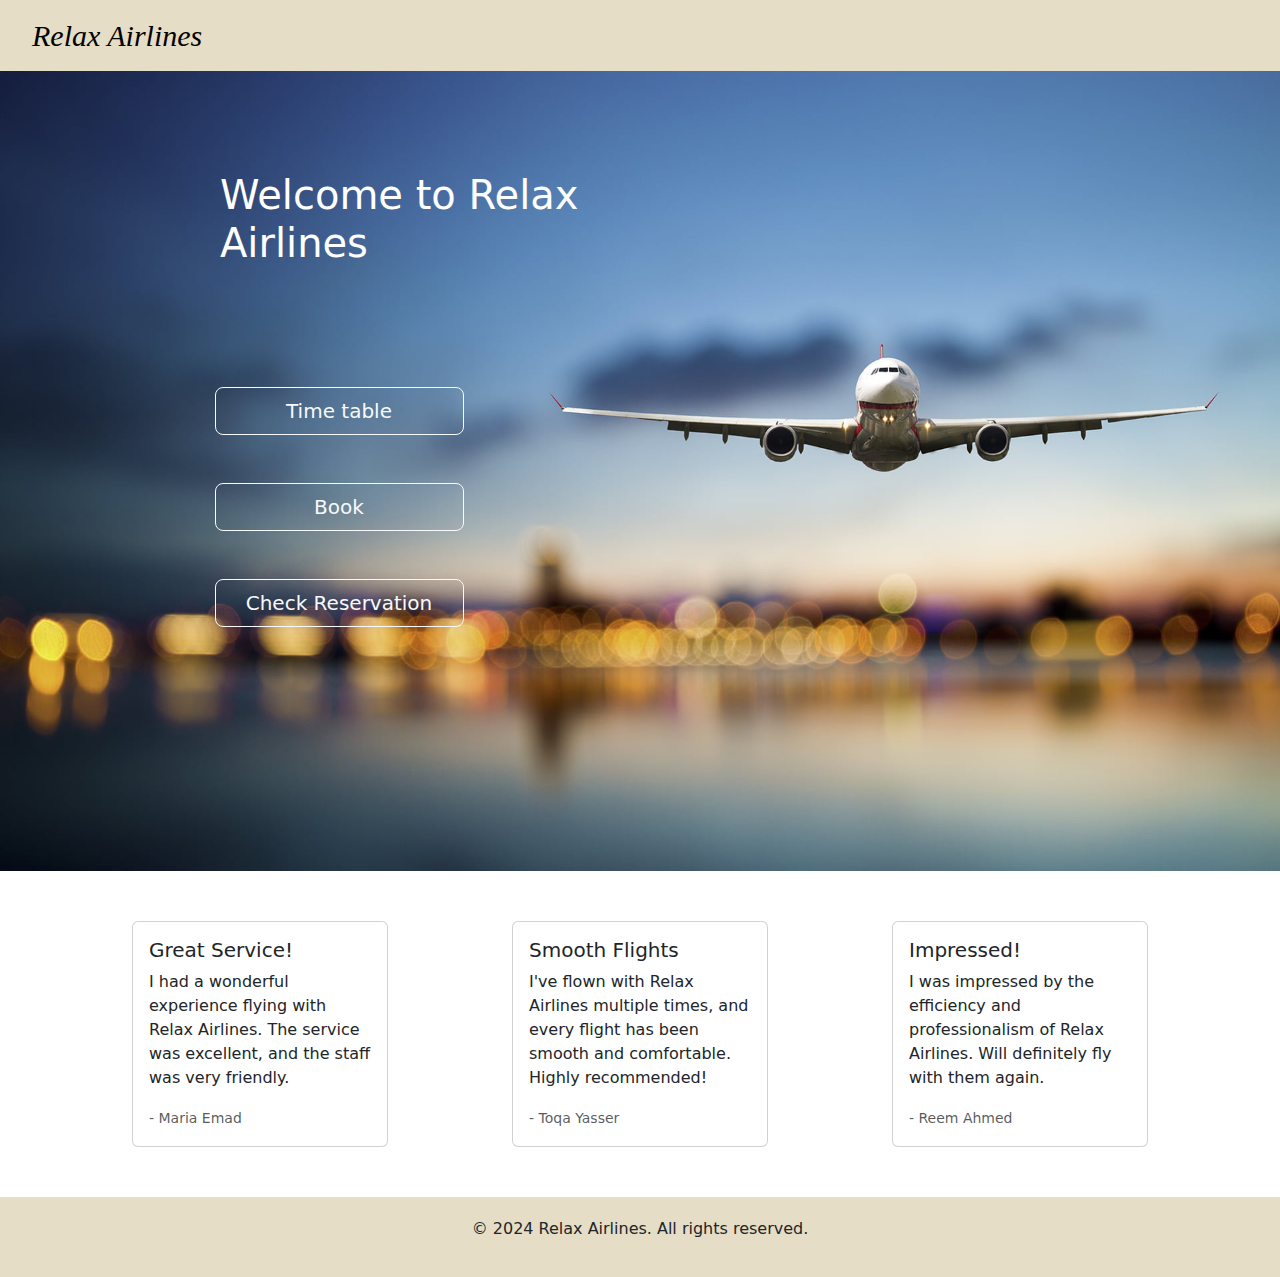
==== website/templates/index.html @ afe46a51 "finish" ====
<!DOCTYPE html>
<html lang="en">
<head>
    <meta charset="utf-8">
    <meta content="width=device-width, initial-scale=1.0">
    <title>Airline Company - Database Project</title>
    <link rel="stylesheet" href="../static/style.css">
    <link href="https://cdn.jsdelivr.net/npm/bootstrap@5.3.3/dist/css/bootstrap.min.css" rel="stylesheet" integrity="sha384-QWTKZyjpPEjISv5WaRU9OFeRpok6YctnYmDr5pNlyT2bRjXh0JMhjY6hW+ALEwIH" crossorigin="anonymous">
    <script src="https://cdn.jsdelivr.net/npm/bootstrap@5.3.3/dist/js/bootstrap.bundle.min.js" integrity="sha384-YvpcrYf0tY3lHB60NNkmXc5s9fDVZLESaAA55NDzOxhy9GkcIdslK1eN7N6jIeHz" crossorigin="anonymous"></script>
    <link rel="stylesheet" href="https://cdnjs.cloudflare.com/ajax/libs/font-awesome/6.5.2/css/all.min.css" integrity="sha512-SnH5WK+bZxgPHs44uWIX+LLJAJ9/2PkPKZ5QiAj6Ta86w+fsb2TkcmfRyVX3pBnMFcV7oQPJkl9QevSCWr3W6A==" crossorigin="anonymous" referrerpolicy="no-referrer" />

    <style>
        /* CSS for background image */
        #welcome {
            background-image: url('../static/wallpaperflare.com_wallpaper\(12\).jpg');
            background-size: cover;
            background-position: center;
            color: white; /* Text color to ensure readability */
            padding: 50px; /* Add padding for content */
            height: 800px;
        } 
    </style>
</head>
<body>
    <div id="nav-bar">
        <nav class="navbar">
            <div class="container-fluid">
                <span class="navbar-brand icon">
                    <i class="fa-solid fa-plane-departure "></i>
                    <strong class="sedan-regular-italic">Relax Airlines</strong>  
                </span>
            </div>
        </nav>
    </div>
    <div id="welcome" class="container-fluid">
        <div class="row">
            <div class="col-md-6">
                <div>
                    <h1>Welcome to Relax Airlines</h1>
                    <div class="buttons">
                        <div class="d-grid gap-2 col-6 mx-auto">
                            <a href="time_table" class="btn btn-outline-light btn-lg">Time table</a>
                            <a href="book" class="btn btn-outline-light btn-lg">Book</a>
                            <a href="check_booking" class="btn btn-outline-light btn-lg">Check Reservation</a>
                        </div>
                    </div>
                </div>
            </div>
        </div>
    </div>

     <!-- Opinion Cards -->
     <div class="container">
        <div class="row">
            <div class="col-md-4">
                <div class="card opinion-card">
                    <div class="card-body">
                        <h5 class="card-title">Great Service!</h5>
                        <p class="card-text">I had a wonderful experience flying with Relax Airlines. The service was excellent, and the staff was very friendly.</p>
                        <p class="card-text"><small class="text-muted">- Maria Emad</small></p>
                    </div>
                </div>
            </div>
            <div class="col-md-4">
                <div class="card opinion-card">
                    <div class="card-body">
                        <h5 class="card-title">Smooth Flights</h5>
                        <p class="card-text">I've flown with Relax Airlines multiple times, and every flight has been smooth and comfortable. Highly recommended!</p>
                        <p class="card-text"><small class="text-muted">- Toqa Yasser</small></p>
                    </div>
                </div>
            </div>
            <div class="col-md-4">
                <div class="card opinion-card">
                    <div class="card-body">
                        <h5 class="card-title">Impressed!</h5>
                        <p class="card-text">I was impressed by the efficiency and professionalism of Relax Airlines. Will definitely fly with them again.</p>
                        <p class="card-text"><small class="text-muted">- Reem Ahmed</small></p>
                    </div>
                </div>
            </div>
        </div>
    </div>

    <footer>
        <div class="container">
            <p>&copy; 2024 Relax Airlines. All rights reserved.</p>
        </div>
    </footer>
</body>
</html>
---- website/static/style.css ----
html, body {
    height: 100%;
    margin: 0;
    padding: 0;
}
body{
    font-family: sans-serif;
}
#nav-bar{
    position: sticky;
    top: 0;
    z-index: 10;
    background-color:#E5DDC5;
    background-size: cover;
    padding: 0px;
}
.icon{
    margin-left: 20px;
    font-size: 30px;
}
.sedan-regular-italic {
    font-family: "Sedan", serif;
    font-weight: 400;
    font-style: italic;
    font-size: 30px;
}

h1{
    margin-left: 170px;
    padding: 50px 0px;
}
.buttons{
    text-align: left;
    margin-top: 50px;
}
.btn{
    margin: 20px;
}
footer {
    
    background-color:#E5DDC5;
    bottom: 0;
    width: 100%;
    padding: 20px 0;
    text-align: center;
}
.opinion-card {
    margin: 50px;
    
}
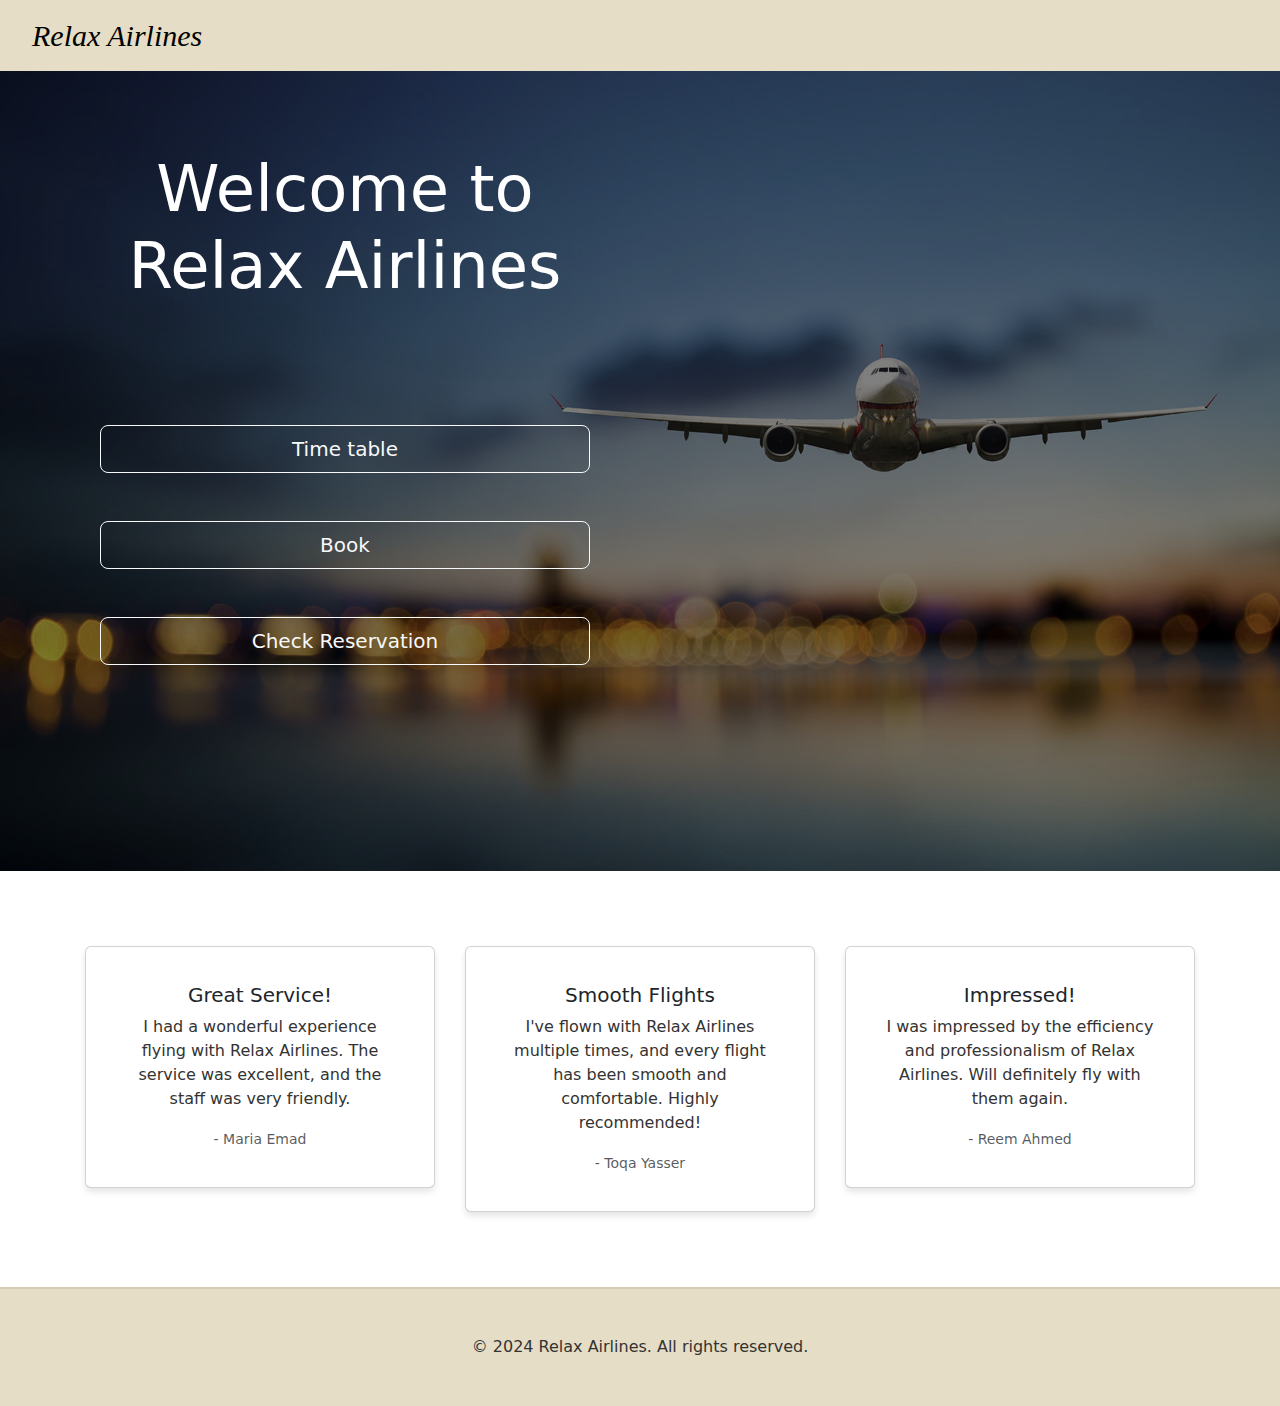
==== commit a5f1386c: "Enhanced styling and responsiveness for flight booking project" ====
--- a/website/templates/index.html
+++ b/website/templates/index.html
@@ -4,19 +4,20 @@
     <meta charset="utf-8">
     <meta content="width=device-width, initial-scale=1.0">
     <title>Airline Company - Database Project</title>
+    
     <link rel="stylesheet" href="../static/style.css">
     <link href="https://cdn.jsdelivr.net/npm/bootstrap@5.3.3/dist/css/bootstrap.min.css" rel="stylesheet" integrity="sha384-QWTKZyjpPEjISv5WaRU9OFeRpok6YctnYmDr5pNlyT2bRjXh0JMhjY6hW+ALEwIH" crossorigin="anonymous">
     <script src="https://cdn.jsdelivr.net/npm/bootstrap@5.3.3/dist/js/bootstrap.bundle.min.js" integrity="sha384-YvpcrYf0tY3lHB60NNkmXc5s9fDVZLESaAA55NDzOxhy9GkcIdslK1eN7N6jIeHz" crossorigin="anonymous"></script>
     <link rel="stylesheet" href="https://cdnjs.cloudflare.com/ajax/libs/font-awesome/6.5.2/css/all.min.css" integrity="sha512-SnH5WK+bZxgPHs44uWIX+LLJAJ9/2PkPKZ5QiAj6Ta86w+fsb2TkcmfRyVX3pBnMFcV7oQPJkl9QevSCWr3W6A==" crossorigin="anonymous" referrerpolicy="no-referrer" />
-
+    <link rel="stylesheet" href="../static/grid.css">
     <style>
         /* CSS for background image */
         #welcome {
             background-image: url('../static/wallpaperflare.com_wallpaper\(12\).jpg');
             background-size: cover;
             background-position: center;
-            color: white; /* Text color to ensure readability */
-            padding: 50px; /* Add padding for content */
+            color: white;
+            padding: 50px;
             height: 800px;
         } 
     </style>
@@ -26,34 +27,33 @@
         <nav class="navbar">
             <div class="container-fluid">
                 <span class="navbar-brand icon">
-                    <i class="fa-solid fa-plane-departure "></i>
+                    <i class="fa-solid fa-plane-departure"></i>
                     <strong class="sedan-regular-italic">Relax Airlines</strong>  
                 </span>
             </div>
         </nav>
     </div>
+
     <div id="welcome" class="container-fluid">
-        <div class="row">
-            <div class="col-md-6">
+        <div>
+            <div class="my-col-l-6 my-col-12 my-col-s-9">
                 <div>
-                    <h1>Welcome to Relax Airlines</h1>
-                    <div class="buttons">
-                        <div class="d-grid gap-2 col-6 mx-auto">
-                            <a href="time_table" class="btn btn-outline-light btn-lg">Time table</a>
-                            <a href="book" class="btn btn-outline-light btn-lg">Book</a>
-                            <a href="check_booking" class="btn btn-outline-light btn-lg">Check Reservation</a>
-                        </div>
+                    <h1 class="my-col-12 my-col-l-12 my-col-s-12 text-center">Welcome to Relax Airlines</h1>
+                    <div class="buttons d-grid gap-2 my-col-12 mx-auto">
+                        <a  class="btn btn-outline-light btn-lg">Time table</a>
+                        <a  class="btn btn-outline-light btn-lg">Book</a>
+                        <a  class="btn btn-outline-light btn-lg">Check Reservation</a>
                     </div>
                 </div>
             </div>
         </div>
     </div>
 
-     <!-- Opinion Cards -->
-     <div class="container">
+    <!-- Opinion Cards -->
+    <div class="container">
         <div class="row">
-            <div class="col-md-4">
-                <div class="card opinion-card">
+            <div class="my-col-l-4 my-col-s-6">
+                <div class = "card opinion-card">
                     <div class="card-body">
                         <h5 class="card-title">Great Service!</h5>
                         <p class="card-text">I had a wonderful experience flying with Relax Airlines. The service was excellent, and the staff was very friendly.</p>
@@ -61,7 +61,7 @@
                     </div>
                 </div>
             </div>
-            <div class="col-md-4">
+            <div class = "my-col-l-4 my-col-s-6">
                 <div class="card opinion-card">
                     <div class="card-body">
                         <h5 class="card-title">Smooth Flights</h5>
@@ -70,7 +70,7 @@
                     </div>
                 </div>
             </div>
-            <div class="col-md-4">
+            <div class="my-col-l-4 my-col-s-12">
                 <div class="card opinion-card">
                     <div class="card-body">
                         <h5 class="card-title">Impressed!</h5>
@@ -81,7 +81,7 @@
             </div>
         </div>
     </div>
-
+    
     <footer>
         <div class="container">
             <p>&copy; 2024 Relax Airlines. All rights reserved.</p>
--- a/website/static/style.css
+++ b/website/static/style.css
@@ -1,10 +1,23 @@
+:root {
+    --primary-color: #E5DDC5; /* Blue for primary elements */
+    --text-color: #333; /* Dark color for text */
+    --card-bg-color: #fff; /* White background for cards */
+}
+
 html, body {
     height: 100%;
     margin: 0;
     padding: 0;
 }
 body{
-    font-family: sans-serif;
+    font-family: 'Poppins', sans-serif;
+    line-height: 1.6;
+    background-color: var(--background-color);
+    color: var(--text-color);
+}
+p {
+    font-weight: 300;
+    color: var(--text-color);
 }
 #nav-bar{
     position: sticky;
@@ -13,6 +26,50 @@
     background-color:#E5DDC5;
     background-size: cover;
     padding: 0px;
+}
+.navbar {
+    background-color: var(--primary-color);
+    padding: 20px;
+    color: var(--text-color); /* Switch to text color for better contrast */
+}
+
+.navbar-brand {
+    color: var(--text-color);
+}
+
+.navbar-brand:hover {
+    color: rgba(0, 0, 0, 0.7); /* Subtle hover effect */
+}
+
+#welcome {
+    position: relative;
+    background-size: cover;
+    background-position: center;
+    color: white;
+}
+
+#welcome::before {
+    content: '';
+    position: absolute;
+    top: 0;
+    left: 0;
+    right: 0;
+    bottom: 0;
+    background: rgba(0, 0, 0, 0.5); /* Dark overlay */
+    z-index: 1;
+}
+
+#welcome h1, #welcome .buttons {
+    position: relative;
+    z-index: 2;
+}
+
+#welcome h1 {
+    font-size: 4rem;
+    margin-bottom: 20px;
+}
+.container {
+    padding: 40px 20px;
 }
 .icon{
     margin-left: 20px;
@@ -25,10 +82,6 @@
     font-size: 30px;
 }
 
-h1{
-    margin-left: 170px;
-    padding: 50px 0px;
-}
 .buttons{
     text-align: left;
     margin-top: 50px;
@@ -37,14 +90,31 @@
     margin: 20px;
 }
 footer {
-    
-    background-color:#E5DDC5;
-    bottom: 0;
-    width: 100%;
-    padding: 20px 0;
+    background-color: var(--primary-color);
+    color: #fff;
+    padding: 0.5% 0;
     text-align: center;
+    border-top: 2px solid rgba(51, 51, 51, 0.1);
+}
+
+footer p {
+    margin: 0;
 }
 .opinion-card {
-    margin: 50px;
-    
+    text-align: center;
+    box-shadow: 0 6px 12px rgba(0, 0, 0, 0.1);
+    border-radius: 10px;
+    margin: 20px 0;
+   
 }
+.opinion-card:hover {
+    transform: scale(1.05); /* Slight scaling on hover */
+    transition: transform 0.3s ease;
+}
+
+.card {
+    padding: 20px;
+    background-color: var(--card-bg-color);
+    border-radius: 8px;
+    box-shadow: 0 4px 6px rgba(0, 0, 0, 0.1);
+}--- a/website/static/grid.css
+++ b/website/static/grid.css
@@ -0,0 +1,90 @@
+   /*mobile & defult*/
+*{
+    box-sizing: border-box;
+}
+
+h1{
+font-size: 2rem;
+}
+img{
+    max-width: 100%;
+    height: auto;
+}
+.video{
+    max-width: 100%;
+    height: auto;
+}
+
+[class*="my-col-"]{
+    float: left;
+    padding: 15px;
+}
+.grow::after{
+    content: "";
+    display: table;
+    clear: both;
+    text-align: center;
+}
+[class *= "my-col-"]{
+    width: 100%;
+}
+
+/*taplet*/
+@media (min-width: 680px){
+h1{
+    font-size: 2rem;
+}
+    /*grid view*/
+.my-col-s-1{width: 8.33%;}
+.my-col-s-2{width: 16.66%;}
+.my-col-s-3{width: 25%;}
+.my-col-s-4{width: 33.33%;}
+.my-col-s-5{width: 41.66%;}
+.my-col-s-6{width: 50%;}
+.my-col-s-7{width: 58.33%;}
+.my-col-s-8{width: 66.66%;}
+.my-col-s-9{width: 75%;}
+.my-col-s-10{width: 83.33%;}
+.my-col-s-11{width: 91.66%;}
+.my-col-s-12{width: 100%;}    
+}
+/*desktop*/
+@media (min-width: 768px){
+h1{
+    font-size: 3rem;
+}
+    /*grid view*/
+.my-col-1{width: 8.33%;}
+.my-col-2{width: 16.66%;}
+.my-col-3{width: 25%;}
+.my-col-4{width: 33.33%;}
+.my-col-5{width: 41.66%;}
+.my-col-6{width: 50%;}
+.my-col-7{width: 58.33%;}
+.my-col-8{width: 66.66%;}
+.my-col-9{width: 75%;}
+.my-col-10{width: 83.33%;}
+.my-col-11{width: 91.66%;}
+.my-col-12{width: 100%;}  
+}
+@media (min-width: 992px){
+h1{
+    font-size: 4rem;
+}
+    /*grid view*/
+.my-col-l-1{width: 8.33%;}
+.my-col-l-2{width: 16.66%;}
+.my-col-l-3{width: 25%;}
+.my-col-l-4{width: 33.33%;}
+.my-col-l-5{width: 41.66%;}
+.my-col-l-6{width: 50%;}
+.my-col-l-7{width: 58.33%;}
+.my-col-l-8{width: 66.66%;}
+.my-col-l-9{width: 75%;}
+.my-col-l-10{width: 83.33%;}
+.my-col-l-11{width: 91.66%;}
+.my-col-l-12{width: 100%;}    
+.not-l{
+    display: none;
+}
+}
